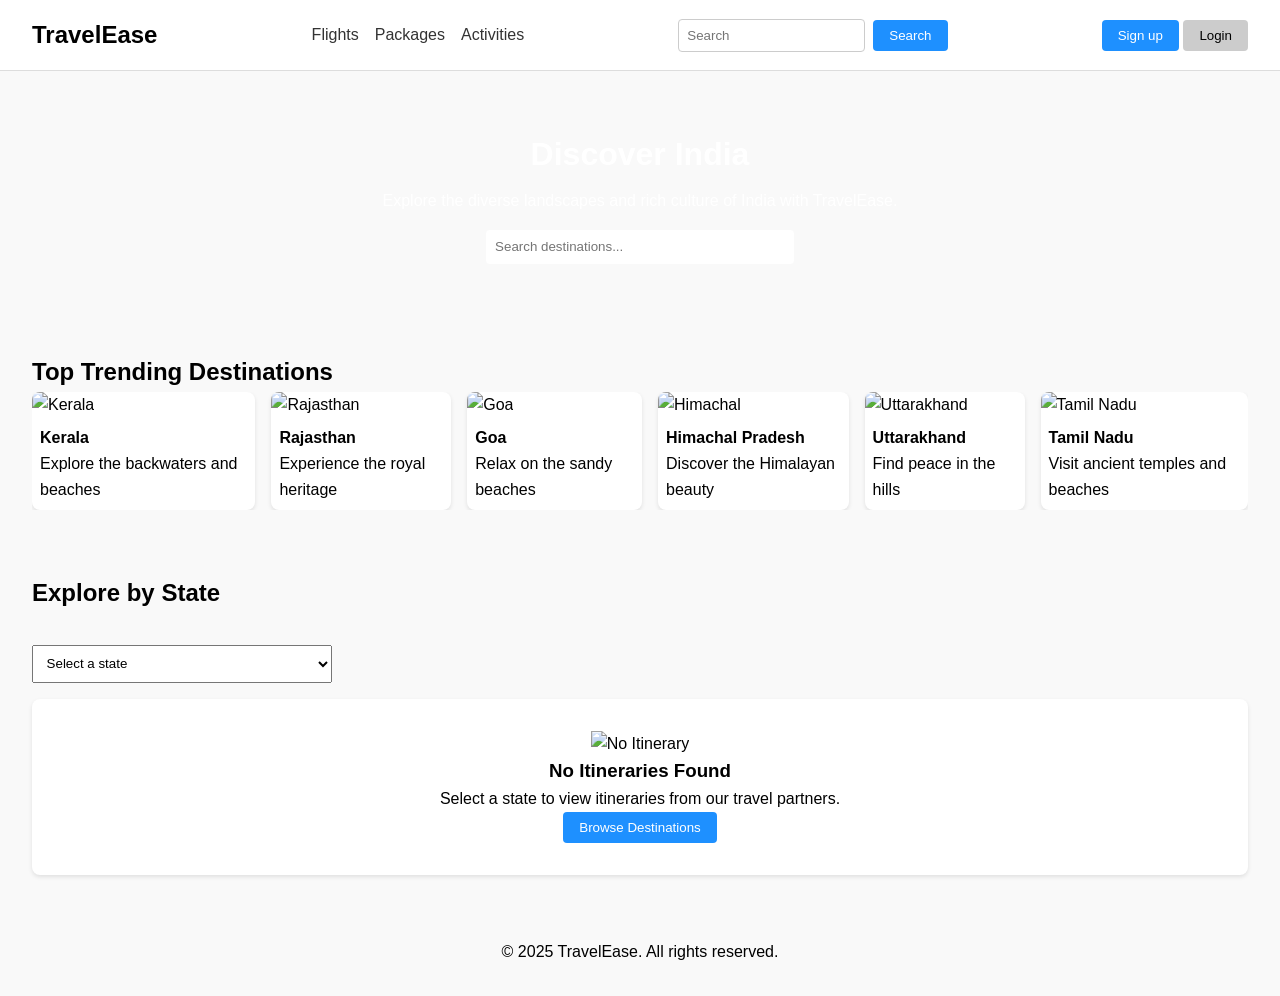
==== index.html @ 94f59bfa "Add a basic Home WebPage for Travel Ease. It includes - 1. Login/SignUp And A top Nav Bar 2. State L" ====
<!DOCTYPE html>
<html lang="en">
<head>
  <meta charset="UTF-8" />
  <meta name="viewport" content="width=device-width, initial-scale=1.0"/>
  <title>TravelEase - Discover India</title>
  <link rel="stylesheet" href="styles.css" />
</head>
<body>

  <header>
    <div class="logo">TravelEase</div>
    <nav>
      <a href="#">Flights</a>
      <a href="#">Packages</a>
      <a href="#">Activities</a>
    </nav>
    <div class="search-bar">
      <input type="text" placeholder="Search"/>
      <button class="btn">Search</button>
    </div>
    <div>
      <button class="btn">Sign up</button>
      <button class="btn btn-light">Login</button>
    </div>
  </header>

  <section class="hero">
    <div>
      <h1>Discover India</h1>
      <p>Explore the diverse landscapes and rich culture of India with TravelEase.</p>
      <input type="text" placeholder="Search destinations..." />
    </div>
  </section>

  <section class="section">
    <h2>Top Trending Destinations</h2>
    <div class="trending">
      <div class="card">
        <img src="https://source.unsplash.com/kerala" alt="Kerala"/>
        <div class="card-content">
          <strong>Kerala</strong>
          <p>Explore the backwaters and beaches</p>
        </div>
      </div>
      <div class="card">
        <img src="https://source.unsplash.com/rajasthan" alt="Rajasthan"/>
        <div class="card-content">
          <strong>Rajasthan</strong>
          <p>Experience the royal heritage</p>
        </div>
      </div>
      <div class="card">
        <img src="https://source.unsplash.com/goa" alt="Goa"/>
        <div class="card-content">
          <strong>Goa</strong>
          <p>Relax on the sandy beaches</p>
        </div>
      </div>
      <div class="card">
        <img src="https://source.unsplash.com/himachal" alt="Himachal"/>
        <div class="card-content">
          <strong>Himachal Pradesh</strong>
          <p>Discover the Himalayan beauty</p>
        </div>
      </div>
      <div class="card">
        <img src="https://source.unsplash.com/uttarakhand" alt="Uttarakhand"/>
        <div class="card-content">
          <strong>Uttarakhand</strong>
          <p>Find peace in the hills</p>
        </div>
      </div>
      <div class="card">
        <img src="https://source.unsplash.com/tamilnadu" alt="Tamil Nadu"/>
        <div class="card-content">
          <strong>Tamil Nadu</strong>
          <p>Visit ancient temples and beaches</p>
        </div>
      </div>
    </div>
  </section>

  <section class="section">
    <h2>Explore by State</h2>
    <div class="dropdown">
      <select id="stateDropdown">
        <option value="">Select a state</option>
        <option value="Kerala">Kerala</option>
        <option value="Goa">Goa</option>
        <option value="Rajasthan">Rajasthan</option>
        <option value="Tamil Nadu">Tamil Nadu</option>
      </select>
    </div>
    <div class="no-itinerary" id="itineraryBox">
      <img src="https://i.imgur.com/qIufhof.png" alt="No Itinerary" />
      <h3>No Itineraries Found</h3>
      <p>Select a state to view itineraries from our travel partners.</p>
      <button class="btn">Browse Destinations</button>
    </div>
  </section>

  <footer>
    &copy; 2025 TravelEase. All rights reserved.
  </footer>

  <script src="script.js"></script>
</body>
</html>
---- styles.css ----
* {
  box-sizing: border-box;
  margin: 0;
  padding: 0;
}
body {
  font-family: Arial, sans-serif;
  line-height: 1.6;
  background-color: #f9f9f9;
}
header {
  background: #fff;
  display: flex;
  justify-content: space-between;
  align-items: center;
  padding: 1rem 2rem;
  border-bottom: 1px solid #ddd;
  flex-wrap: wrap;
}
.logo {
  font-weight: bold;
  font-size: 1.5rem;
}
nav {
  display: flex;
  gap: 1rem;
  flex-wrap: wrap;
}
nav a {
  text-decoration: none;
  color: #333;
  font-weight: 500;
}
.search-bar {
  display: flex;
  align-items: center;
  gap: 0.5rem;
}
.search-bar input {
  padding: 0.5rem;
  border: 1px solid #ccc;
  border-radius: 4px;
}
.btn {
  padding: 0.5rem 1rem;
  background-color: #1e90ff;
  border: none;
  color: white;
  border-radius: 4px;
  cursor: pointer;
}
.btn-light {
  background: #ccc;
  color: #000;
}
.hero {
  background: url('https://images.unsplash.com/photo-1584036561566-baf8f5f1b144') center/cover no-repeat;
  height: 250px;
  display: flex;
  align-items: center;
  justify-content: center;
  text-align: center;
  color: white;
  padding: 2rem;
}
.hero h1 {
  font-size: 2rem;
  margin-bottom: 0.5rem;
}
.hero input {
  padding: 0.6rem;
  width: 60%;
  max-width: 400px;
  margin-top: 1rem;
  border-radius: 4px;
  border: none;
}
.section {
  padding: 2rem;
}
.trending {
  display: flex;
  gap: 1rem;
  overflow-x: auto;
}
.card {
  min-width: 160px;
  background: white;
  border-radius: 8px;
  box-shadow: 0 2px 4px rgba(0,0,0,0.1);
  overflow: hidden;
}
.card img {
  width: 100%;
  height: 100px;
  object-fit: cover;
}
.card-content {
  padding: 0.5rem;
}
.dropdown {
  margin: 2rem 0 1rem;
}
.dropdown select {
  padding: 0.6rem;
  width: 100%;
  max-width: 300px;
}
.no-itinerary {
  text-align: center;
  padding: 2rem 1rem;
  background: white;
  border-radius: 8px;
  box-shadow: 0 2px 4px rgba(0,0,0,0.1);
}
.no-itinerary img {
  width: 100%;
  max-width: 200px;
}
footer {
  padding: 2rem;
  text-align: center;
}
@media (max-width: 768px) {
  nav, .search-bar {
    flex-direction: column;
    align-items: flex-start;
  }
  .trending {
    flex-direction: column;
  }
}
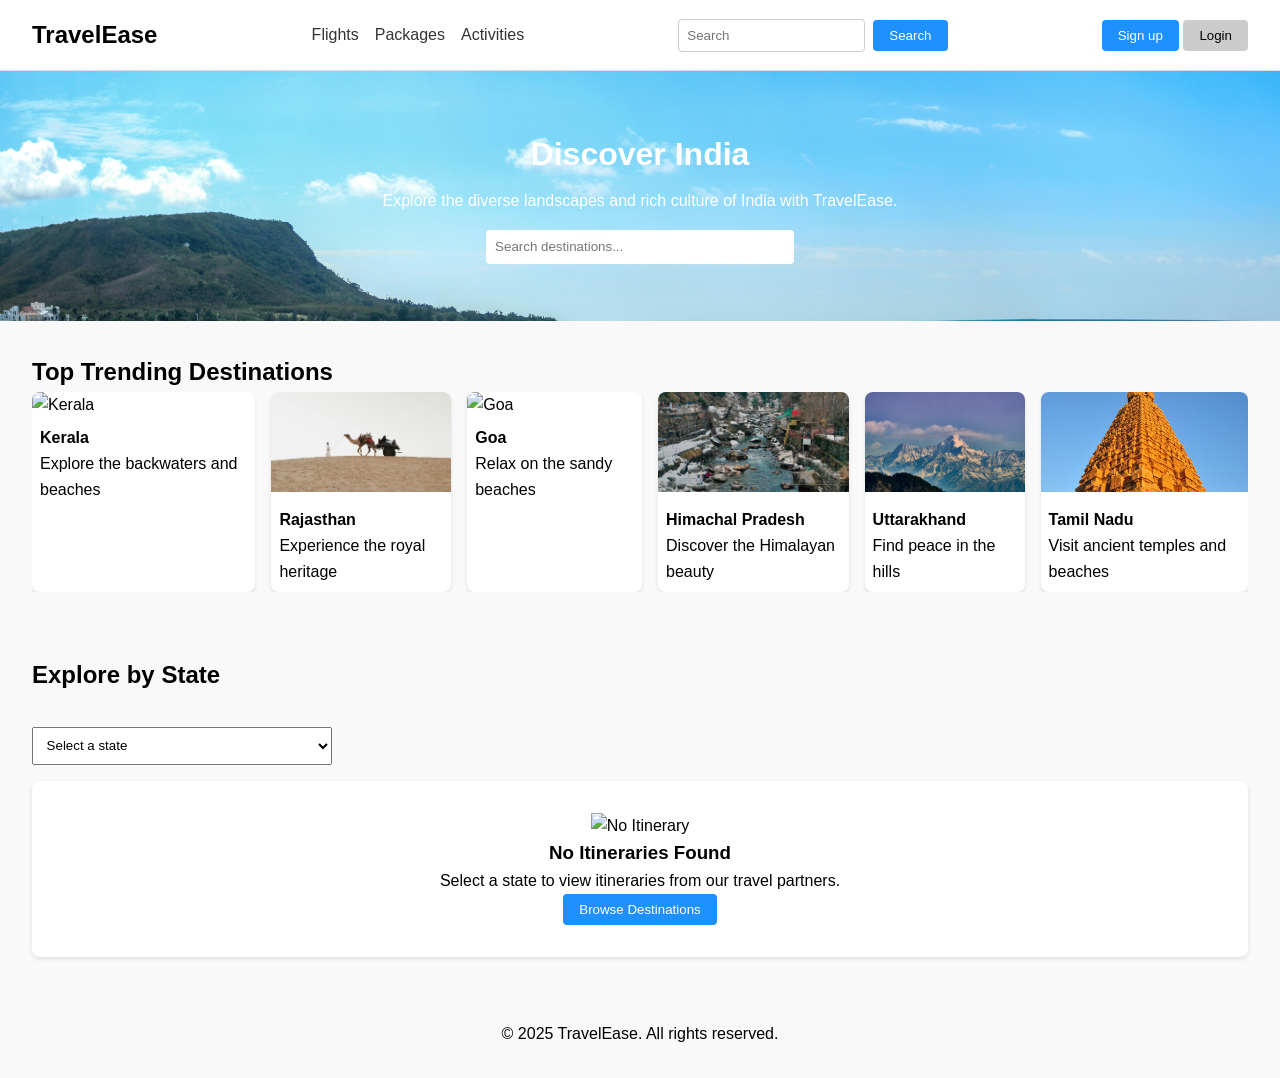
==== commit 2e0be622: "- Added Pictures for States - Added State Specific Page For Uttarakhand State   with Travel Partner " ====
--- a/index.html
+++ b/index.html
@@ -37,42 +37,44 @@
     <h2>Top Trending Destinations</h2>
     <div class="trending">
       <div class="card">
-        <img src="https://source.unsplash.com/kerala" alt="Kerala"/>
+        <img src="./Pictures/kerala.jpg" alt="Kerala"/>
         <div class="card-content">
           <strong>Kerala</strong>
           <p>Explore the backwaters and beaches</p>
         </div>
       </div>
       <div class="card">
-        <img src="https://source.unsplash.com/rajasthan" alt="Rajasthan"/>
+        <img src="/Pictures/rajasthan.jpg" alt="Rajasthan"/>
         <div class="card-content">
           <strong>Rajasthan</strong>
           <p>Experience the royal heritage</p>
         </div>
       </div>
       <div class="card">
-        <img src="https://source.unsplash.com/goa" alt="Goa"/>
+        <img src="/Pictures/goa.jpg" alt="Goa"/>
         <div class="card-content">
           <strong>Goa</strong>
           <p>Relax on the sandy beaches</p>
         </div>
       </div>
       <div class="card">
-        <img src="https://source.unsplash.com/himachal" alt="Himachal"/>
+        <img src="/Pictures/HImachal.jpg" alt="Himachal"/>
         <div class="card-content">
           <strong>Himachal Pradesh</strong>
           <p>Discover the Himalayan beauty</p>
         </div>
       </div>
+      <a href="./Uttarakhand/Uttarakhand.html" class="card-link">
+        <div class="card">
+          <img src="/Pictures/Uttarakhand.jpg" alt="Uttarakhand"/>
+          <div class="card-content">
+            <strong>Uttarakhand</strong>
+            <p>Find peace in the hills</p>
+          </div>
+        </div>
+      </a>
       <div class="card">
-        <img src="https://source.unsplash.com/uttarakhand" alt="Uttarakhand"/>
-        <div class="card-content">
-          <strong>Uttarakhand</strong>
-          <p>Find peace in the hills</p>
-        </div>
-      </div>
-      <div class="card">
-        <img src="https://source.unsplash.com/tamilnadu" alt="Tamil Nadu"/>
+        <img src="/Pictures/tamilNadu.jpg" alt="Tamil Nadu"/>
         <div class="card-content">
           <strong>Tamil Nadu</strong>
           <p>Visit ancient temples and beaches</p>
--- a/styles.css
+++ b/styles.css
@@ -54,7 +54,7 @@
   color: #000;
 }
 .hero {
-  background: url('https://images.unsplash.com/photo-1584036561566-baf8f5f1b144') center/cover no-repeat;
+  background: url('./Pictures/HomePic.jpg') center/cover no-repeat;
   height: 250px;
   display: flex;
   align-items: center;
@@ -130,3 +130,12 @@
     flex-direction: column;
   }
 }
+.card-link {
+  text-decoration: none;
+  color: inherit;
+  display: inline-block;
+}
+.card-link:hover .card {
+  transform: scale(1.02);
+  transition: transform 0.2s;
+}
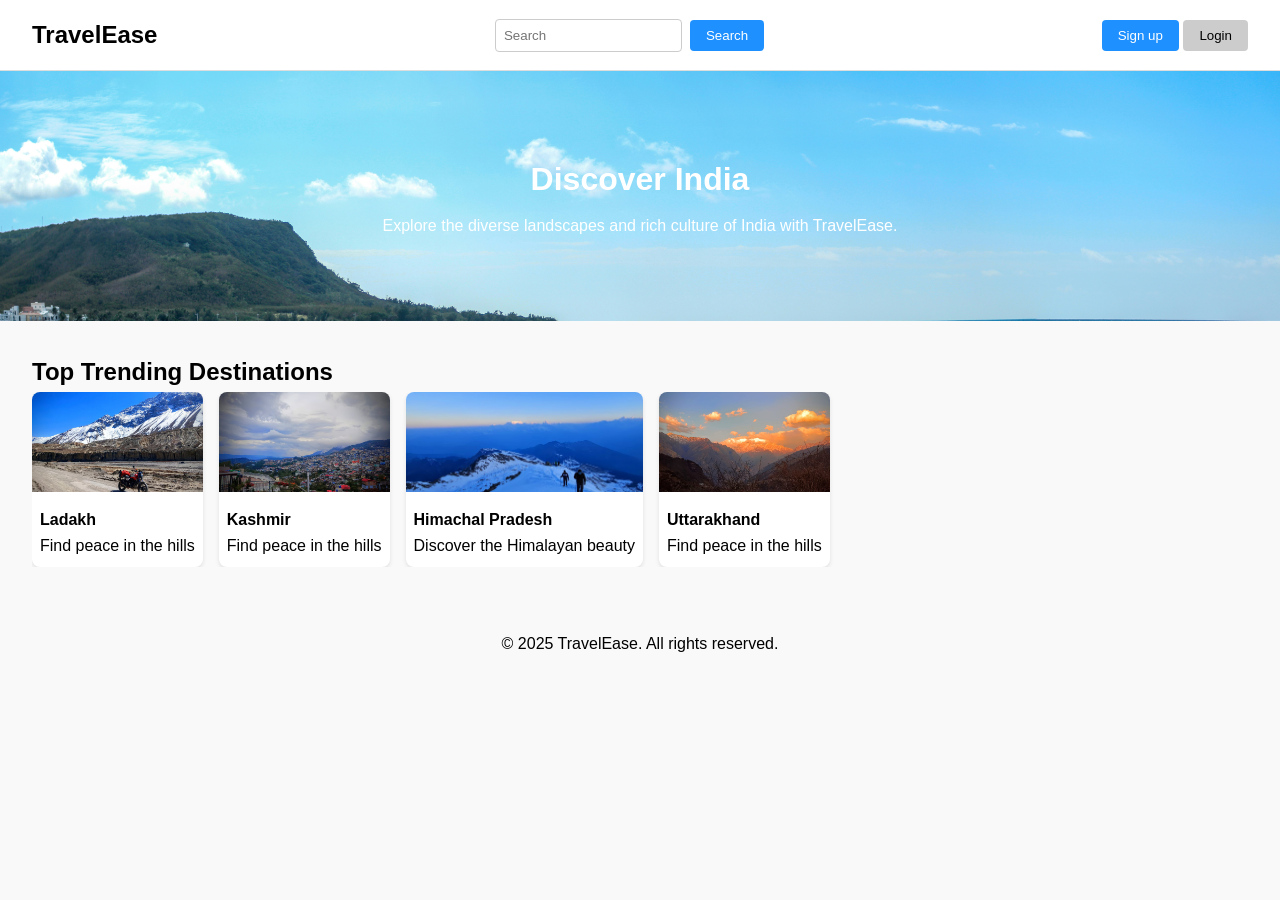
==== commit 81cc2371: "Added State Itinerary Page for Uttarakhand State." ====
--- a/index.html
+++ b/index.html
@@ -10,11 +10,11 @@
 
   <header>
     <div class="logo">TravelEase</div>
-    <nav>
+    <!-- <nav>
       <a href="#">Flights</a>
       <a href="#">Packages</a>
       <a href="#">Activities</a>
-    </nav>
+    </nav> -->
     <div class="search-bar">
       <input type="text" placeholder="Search"/>
       <button class="btn">Search</button>
@@ -29,61 +29,50 @@
     <div>
       <h1>Discover India</h1>
       <p>Explore the diverse landscapes and rich culture of India with TravelEase.</p>
-      <input type="text" placeholder="Search destinations..." />
     </div>
   </section>
 
   <section class="section">
     <h2>Top Trending Destinations</h2>
     <div class="trending">
+      <a href="" class="card-link">
+        <div class="card">
+          <img src="/Pictures/Ladhak.jpeg" alt="Ladhak"/>
+          <div class="card-content">
+            <strong>Ladakh</strong>
+            <p>Find peace in the hills</p>
+          </div>
+        </div>
+      </a>
+      <a href="" class="card-link">
+        <div class="card">
+          <img src="/Pictures/Kashmir.jpeg" alt="Kashmir"/>
+          <div class="card-content">
+            <strong>Kashmir</strong>
+            <p>Find peace in the hills</p>
+          </div>
+        </div>
+      </a>
       <div class="card">
-        <img src="./Pictures/kerala.jpg" alt="Kerala"/>
-        <div class="card-content">
-          <strong>Kerala</strong>
-          <p>Explore the backwaters and beaches</p>
-        </div>
-      </div>
-      <div class="card">
-        <img src="/Pictures/rajasthan.jpg" alt="Rajasthan"/>
-        <div class="card-content">
-          <strong>Rajasthan</strong>
-          <p>Experience the royal heritage</p>
-        </div>
-      </div>
-      <div class="card">
-        <img src="/Pictures/goa.jpg" alt="Goa"/>
-        <div class="card-content">
-          <strong>Goa</strong>
-          <p>Relax on the sandy beaches</p>
-        </div>
-      </div>
-      <div class="card">
-        <img src="/Pictures/HImachal.jpg" alt="Himachal"/>
+        <img src="/Pictures/Himachal.jpeg" alt="Himachal"/>
         <div class="card-content">
           <strong>Himachal Pradesh</strong>
           <p>Discover the Himalayan beauty</p>
         </div>
       </div>
-      <a href="./Uttarakhand/Uttarakhand.html" class="card-link">
+      <a href="./Uttarakhand/Itinerary.html" class="card-link">
         <div class="card">
-          <img src="/Pictures/Uttarakhand.jpg" alt="Uttarakhand"/>
+          <img src="/Pictures/Uttarakhand.jpeg" alt="Uttarakhand"/>
           <div class="card-content">
             <strong>Uttarakhand</strong>
             <p>Find peace in the hills</p>
           </div>
         </div>
       </a>
-      <div class="card">
-        <img src="/Pictures/tamilNadu.jpg" alt="Tamil Nadu"/>
-        <div class="card-content">
-          <strong>Tamil Nadu</strong>
-          <p>Visit ancient temples and beaches</p>
-        </div>
-      </div>
     </div>
   </section>
 
-  <section class="section">
+  <!-- <section class="section">
     <h2>Explore by State</h2>
     <div class="dropdown">
       <select id="stateDropdown">
@@ -100,7 +89,7 @@
       <p>Select a state to view itineraries from our travel partners.</p>
       <button class="btn">Browse Destinations</button>
     </div>
-  </section>
+  </section> -->
 
   <footer>
     &copy; 2025 TravelEase. All rights reserved.
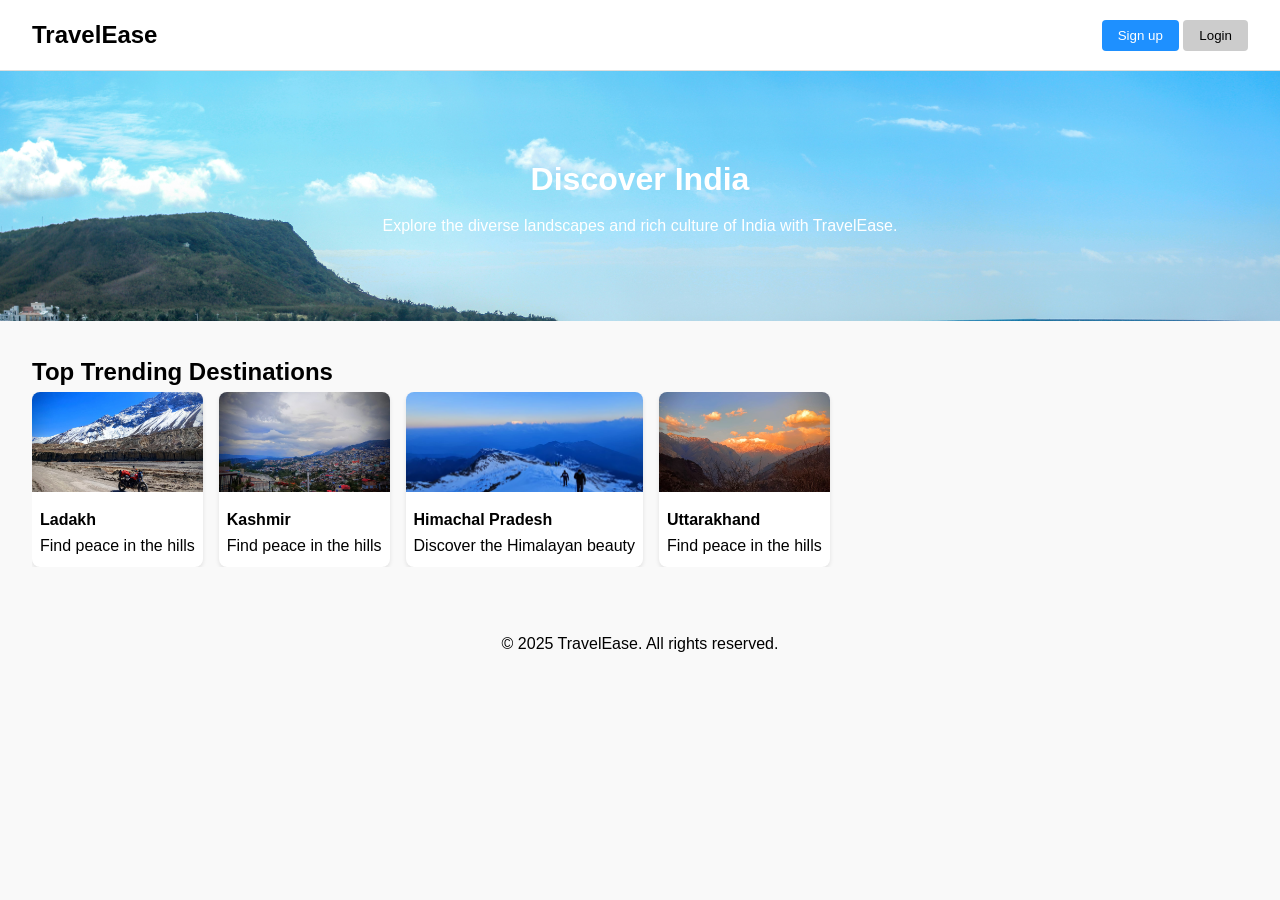
==== commit 12160d32: "Added State Wise Itenerary" ====
--- a/index.html
+++ b/index.html
@@ -10,14 +10,9 @@
 
   <header>
     <div class="logo">TravelEase</div>
-    <!-- <nav>
-      <a href="#">Flights</a>
-      <a href="#">Packages</a>
-      <a href="#">Activities</a>
-    </nav> -->
     <div class="search-bar">
-      <input type="text" placeholder="Search"/>
-      <button class="btn">Search</button>
+      <!-- <input type="text" placeholder="Search"/>
+      <button class="btn">Search</button> -->
     </div>
     <div>
       <button class="btn">Sign up</button>
@@ -35,34 +30,36 @@
   <section class="section">
     <h2>Top Trending Destinations</h2>
     <div class="trending">
-      <a href="" class="card-link">
+      <a href="./Ladhak/Itinerary.html" class="card-link">
         <div class="card">
-          <img src="/Pictures/Ladhak.jpeg" alt="Ladhak"/>
+          <img src="./Pictures/Ladhak.jpeg" alt="Ladhak"/>
           <div class="card-content">
             <strong>Ladakh</strong>
             <p>Find peace in the hills</p>
           </div>
         </div>
       </a>
-      <a href="" class="card-link">
+      <a href="./Kashmir/Itinerary.html" class="card-link">
         <div class="card">
-          <img src="/Pictures/Kashmir.jpeg" alt="Kashmir"/>
+          <img src="./Pictures/Kashmir.jpeg" alt="Kashmir"/>
           <div class="card-content">
             <strong>Kashmir</strong>
             <p>Find peace in the hills</p>
           </div>
         </div>
       </a>
+      <a href="./Himachal/Itinerary.html" class="card-link">
       <div class="card">
-        <img src="/Pictures/Himachal.jpeg" alt="Himachal"/>
+        <img src="./Pictures/Himachal.jpeg" alt="Himachal"/>
         <div class="card-content">
           <strong>Himachal Pradesh</strong>
           <p>Discover the Himalayan beauty</p>
         </div>
       </div>
+      </a>
       <a href="./Uttarakhand/Itinerary.html" class="card-link">
         <div class="card">
-          <img src="/Pictures/Uttarakhand.jpeg" alt="Uttarakhand"/>
+          <img src="./Pictures/Uttarakhand.jpeg" alt="Uttarakhand"/>
           <div class="card-content">
             <strong>Uttarakhand</strong>
             <p>Find peace in the hills</p>
